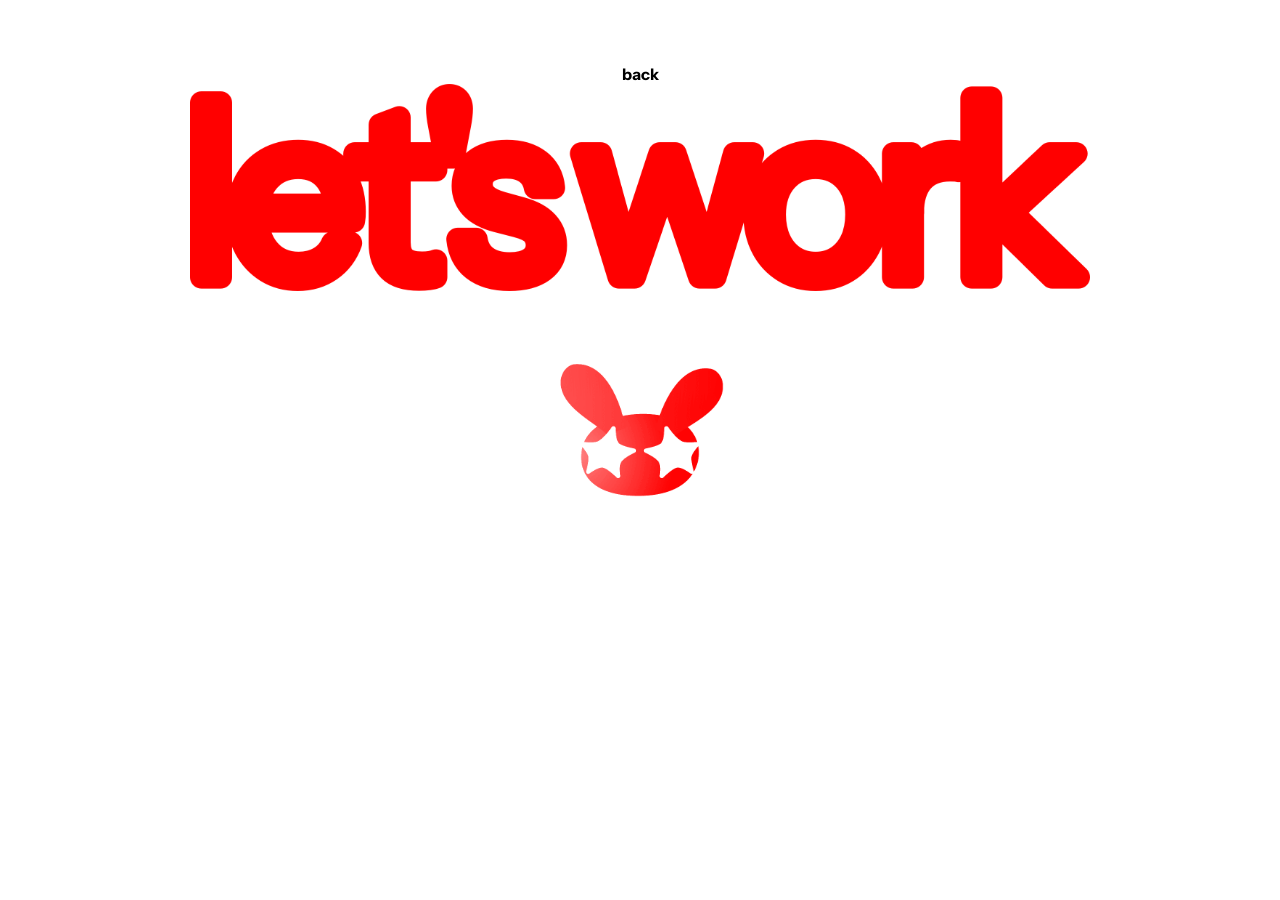
==== contact.html @ 5bd2484a "Back button added" ====
<!DOCTYPE html>
<html lang="en">
<head>
    <meta charset="UTF-8">
    <meta name="viewport" content="width=device-width, initial-scale=1.0">
     <title>jacob b - creative design & branding </title>
    <meta name="description" content="jacob bresolin is a Toronto-based brand and graphic designer who helps businesses, startups, and creators build thoughtful and visually impactful identities.">

    <title>jacobb.studio</title>
    
    <link rel="icon" type="image/png" href="assets/images/32pxfav.png">
    <link rel="stylesheet" href="style.css">
</head>

<body>

    <main>

        <!-- Back -->
        <div class="back_nav">
            <a href="index.html">back</a>
        </div>

        <!-- Logo -->
        <div class="logo">
            <img src="assets/images/title_contact.png" alt="let's work">
        </div>

        <!-- Bunny -->
        <div class="icon">
    <img src="./assets/images/bun_gif_wink-ezgif.com-gif-maker.gif" alt="Bunny Wink">
</div>

        
        

    </main>

</body>
</html>
---- style.css ----
/* =========================================================
   INSTRUMENT SANS
   ========================================================= */

@font-face {
    font-family: "Instrument Sans";
    src: url("assets/fonts/InstrumentSans-VariableFont_wdth,wght.ttf")
         format("truetype");
    font-weight: 100 900;
    font-style: normal;
    font-display: swap;
}


/* =========================================================
   RESET
   ========================================================= */

* {
    box-sizing: border-box;
}

html,
body {
    margin: 0;
    padding: 0;
}

body {
    background: #ffffff;
    color: #000000;

    font-family: "Instrument Sans", sans-serif;
    font-weight: 700;

    -webkit-font-smoothing: antialiased;
    text-rendering: optimizeLegibility;
}

a {
    color: inherit;
    text-decoration: none;
}


/* =========================================================
   MAIN
   ========================================================= */

main {
    width: 100%;
    min-height: 100vh;

    padding: 64px;

    text-align: center;
}


/* =========================================================
   TITLE
   ========================================================= */

.logo {
    display: flex;
    justify-content: center;
    align-items: center;

    width: 100%;
}

.logo img {
    display: block;

    width: 900px;
    max-width: 80vw;
    height: auto;
}


/* =========================================================
   BUNNY
   ========================================================= */

.icon {
    display: flex;
    justify-content: center;
    align-items: center;

    width: 100%;

    margin-top: 38px;
}

.icon img {
    display: block;

    width: 200px;
    max-width: 200px;
    height: auto;

    object-fit: contain;
}


/* =========================================================
   LINKS — DESKTOP
   ========================================================= */

.links {
    width: 100%;
    max-width: 900px;

    margin: 38px auto 0;
}

.links p {
    margin: 0;

    font-size: 84px;
    font-weight: 700;
    line-height: 1.05;

    letter-spacing: -0.05em;
}


/* =========================================================
   INDIVIDUAL LINKS
   ========================================================= */

.links a {
    color: #000000;

    font-weight: 700;

    text-decoration: none;

    transition: color 150ms ease;
}


/* =========================================================
   HOVER
   ========================================================= */

.links a:hover {
    color: #FF1609;
}


/* =========================================================
   MOBILE
   ========================================================= */

@media (max-width: 767px) {

    main {
        padding: 20px;

        text-align: center;
    }


    /* -------------------------
       Title
       ------------------------- */

    .logo img {
        width: 400px;
        max-width: 92vw;
    }


    /* -------------------------
       Top Video
       ------------------------- */

 .top-video {
    width: 50%;
    margin: -64px auto 0;
}

.top-video video {
    display: block;
    width: 100%;
    height: auto;
}


    /* -------------------------
       Bunny
       ------------------------- */

    .icon {
        margin-top: 55px;
    }

    .icon img {
        width: 150px;
        max-width: 150px;
    }


    /* -------------------------
       Links
       ------------------------- */

    .links {
        width: 100%;

        margin-top: 70px;
    }

    .links p {
        display: flex;
        flex-direction: column;
        align-items: center;

        margin: 0;

        font-size: 84px;
        font-weight: 700;
        line-height: 1.05;

        letter-spacing: -0.05em;
    }

    .links a {
        display: block;

        color: #000000;
        font-weight: 700;
    }


    /* Make "inquiry form." wrap like the reference */

    .links a:first-child {
        max-width: 360px;
    }
}


/* =========================================================
   SMALL MOBILE
   ========================================================= */

@media (max-width: 450px) {

    main {
        padding: 16px;
    }


    /* -------------------------
       Title
       ------------------------- */

    .logo img {
        width: 100%;
        max-width: 100%;
    }


    /* -------------------------
       Bunny
       ------------------------- */

    .icon {
        margin-top: 55px;
    }

    .icon img {
        width: 145px;
        max-width: 145px;
    }


    /* -------------------------
       Links
       ------------------------- */

    .links {
        margin-top: 65px;
    }

    .links p {
        font-size: 48px;
        line-height: 0.95;
    }

    .links a:first-child {
        max-width: 330px;
    }
}
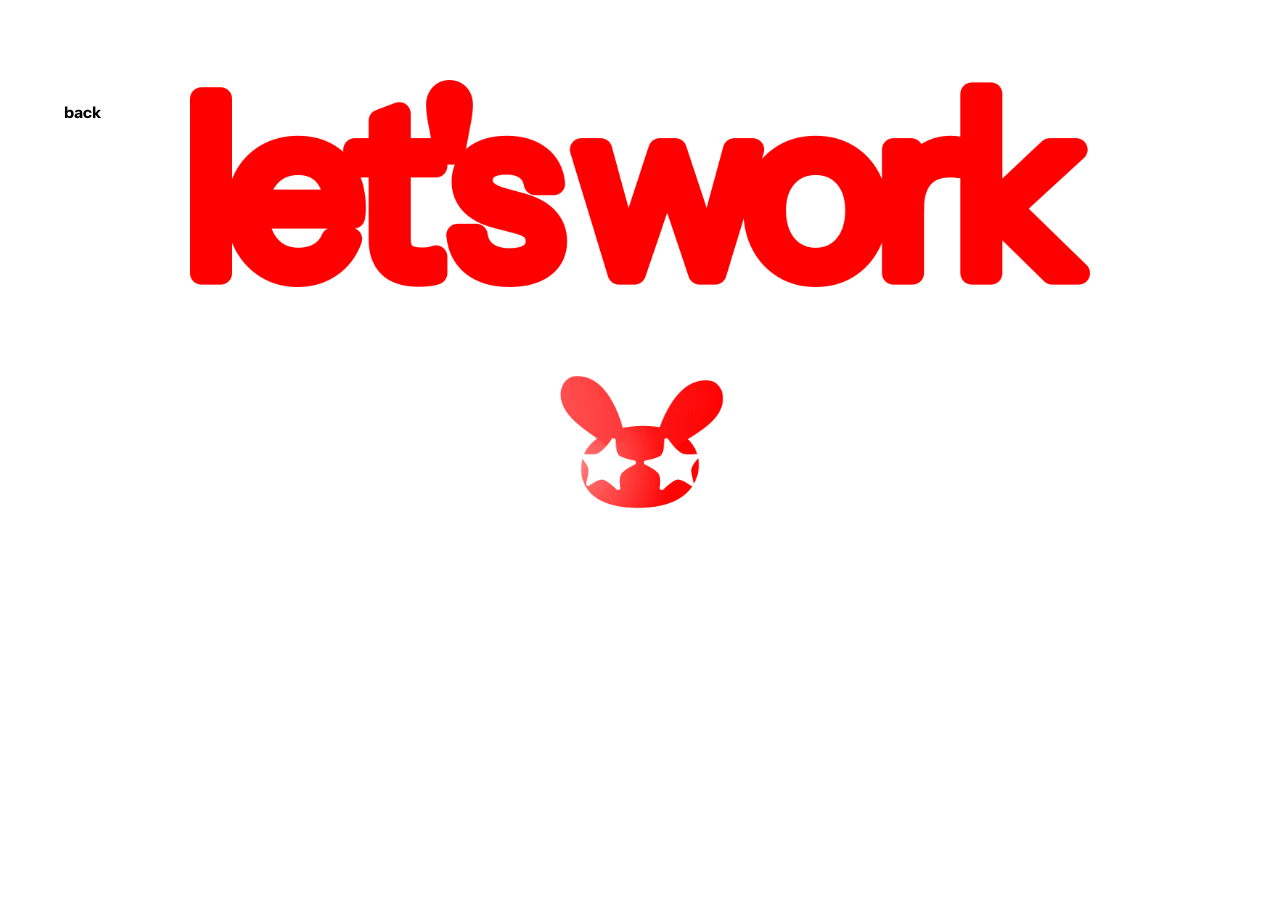
==== commit 19ad8764: "Add paragraph" ====
--- a/contact.html
+++ b/contact.html
@@ -22,8 +22,8 @@
         </div>
 
         <!-- Logo -->
-        <div class="logo">
-            <img src="assets/images/title_contact.png" alt="let's work">
+        <div class="logo"><p>
+            <img src="assets/images/title_contact.png" alt="let's work"></p>
         </div>
 
         <!-- Bunny -->
--- a/style.css
+++ b/style.css
@@ -294,3 +294,22 @@
         max-width: 330px;
     }
 }
+
+
+   .back_nav {  
+   position: absolute;
+    z-index: 10;
+    overflow: hidden;
+
+    margin: 38px auto 0;
+}
+
+.back_nav p {
+    margin: 0;
+
+    font-size: 84px;
+    font-weight: 700;
+    line-height: 1.05;
+
+    letter-spacing: -0.05em;
+}
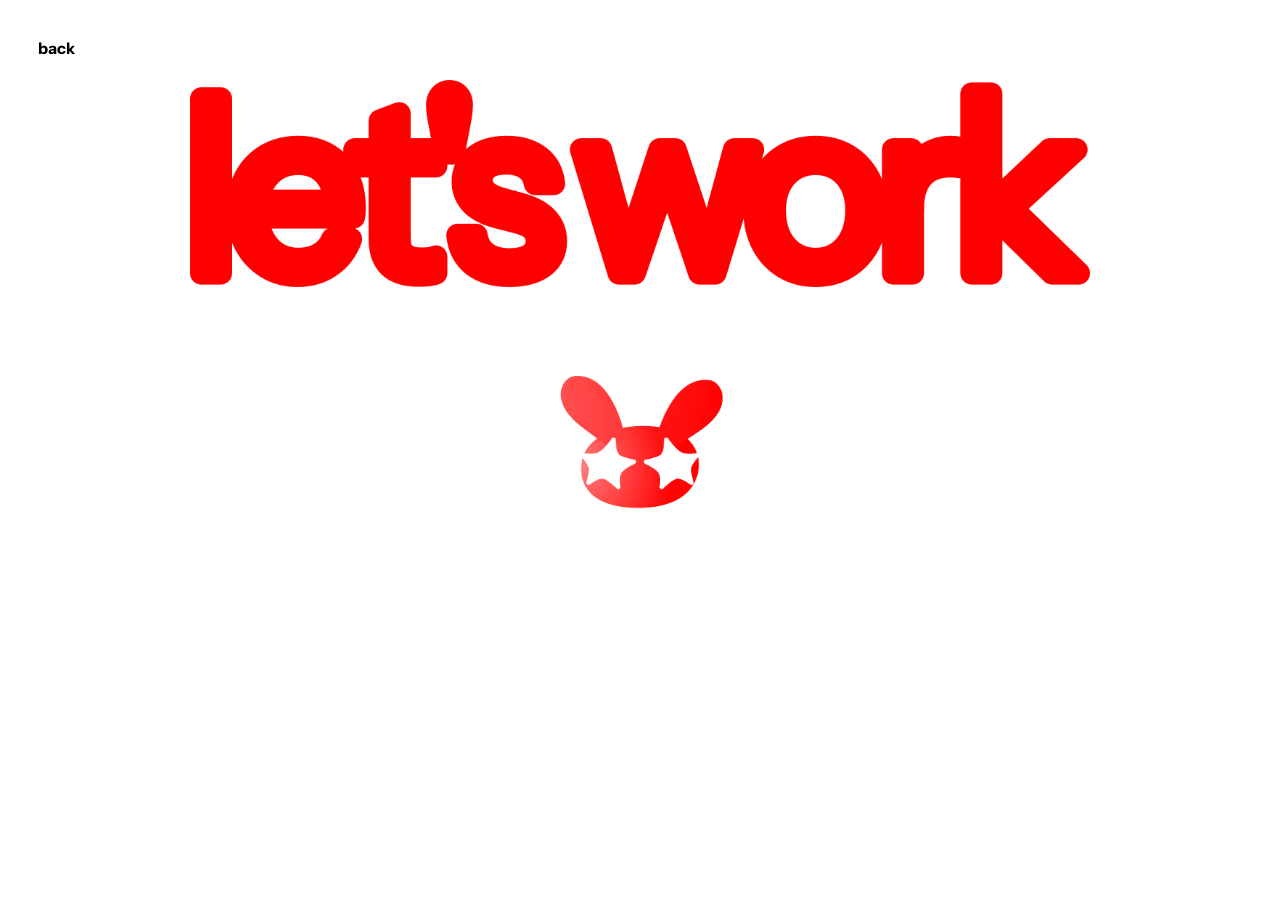
==== commit eaf97f29: "Bak nav reorg" ====
--- a/contact.html
+++ b/contact.html
@@ -14,12 +14,12 @@
 
 <body>
 
-    <main>
-
-        <!-- Back -->
+         <!-- Back -->
         <div class="back_nav">
             <a href="index.html">back</a>
         </div>
+    
+    <main>
 
         <!-- Logo -->
         <div class="logo"><p>
--- a/style.css
+++ b/style.css
@@ -77,6 +77,22 @@
     height: auto;
 }
 
+.logo2 {
+    display: flex;
+    justify-content: center;
+    align-items: center;
+
+    width: 100%;
+}
+
+.logo2 img {
+    display: block;
+
+    width: 800px;
+    max-width: 80vw;
+    height: auto;
+}
+
 
 /* =========================================================
    BUNNY
@@ -296,16 +312,13 @@
 }
 
 
-   .back_nav {  
-   position: absolute;
-    z-index: 10;
-    overflow: hidden;
-
-    margin: 38px auto 0;
+  .back_nav {
+    position: absolute;
+
+    margin: 38px;
 }
 
 .back_nav p {
-    margin: 0;
 
     font-size: 84px;
     font-weight: 700;
@@ -313,3 +326,7 @@
 
     letter-spacing: -0.05em;
 }
+
+.back_nav a:hover {
+    color: #FF1609;
+}
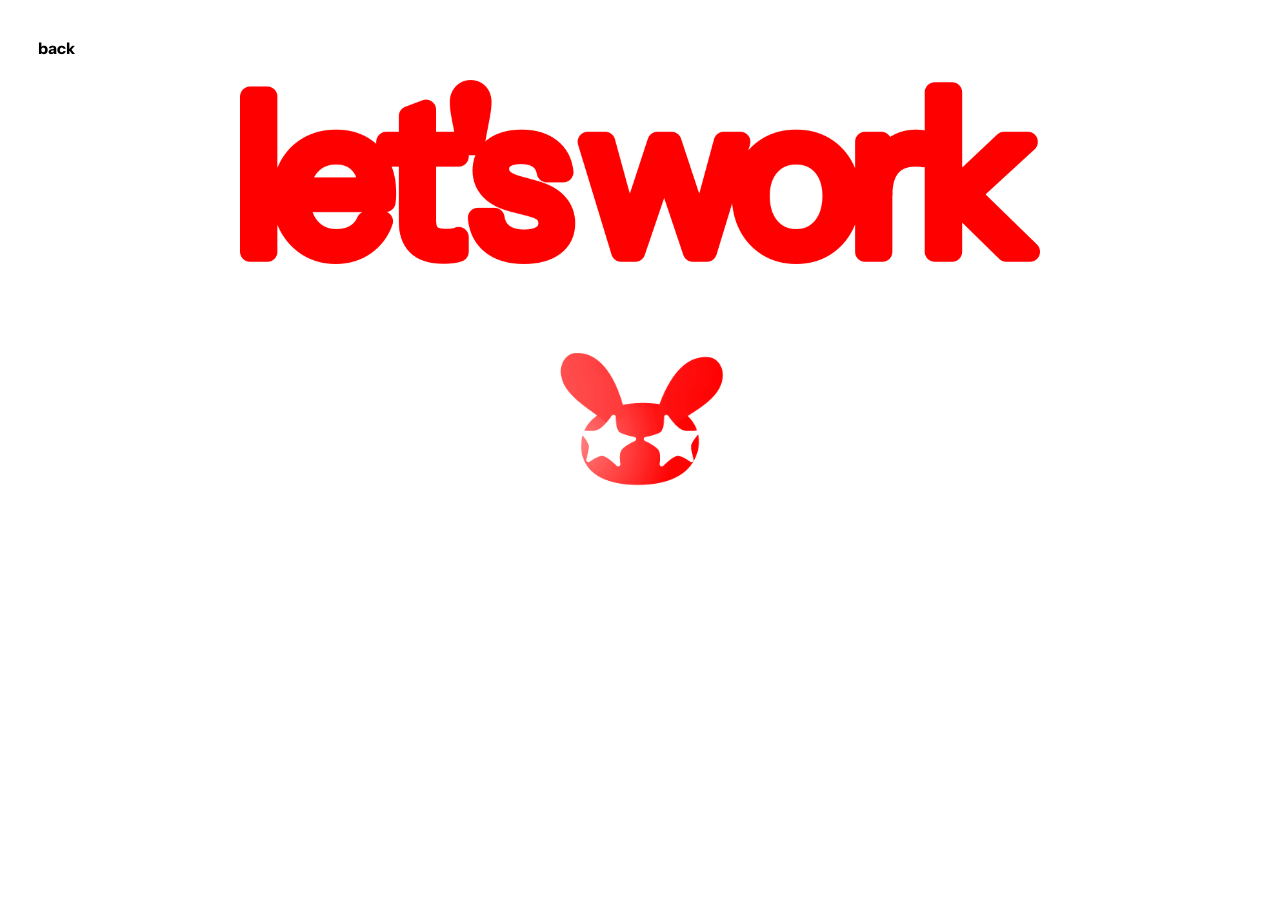
==== commit 54d19651: "Update title asset class" ====
--- a/contact.html
+++ b/contact.html
@@ -22,7 +22,7 @@
     <main>
 
         <!-- Logo -->
-        <div class="logo"><p>
+        <div class="logo2"><p>
             <img src="assets/images/title_contact.png" alt="let's work"></p>
         </div>
 
--- a/style.css
+++ b/style.css
@@ -164,6 +164,25 @@
     color: #FF1609;
 }
 
+  .back_nav {
+    position: absolute;
+
+    margin: 38px;
+}
+
+.back_nav p {
+
+    font-size: 84px;
+    font-weight: 700;
+    line-height: 1.05;
+
+    letter-spacing: -0.05em;
+}
+
+.back_nav a:hover {
+    color: #FF1609;
+}
+
 
 /* =========================================================
    MOBILE
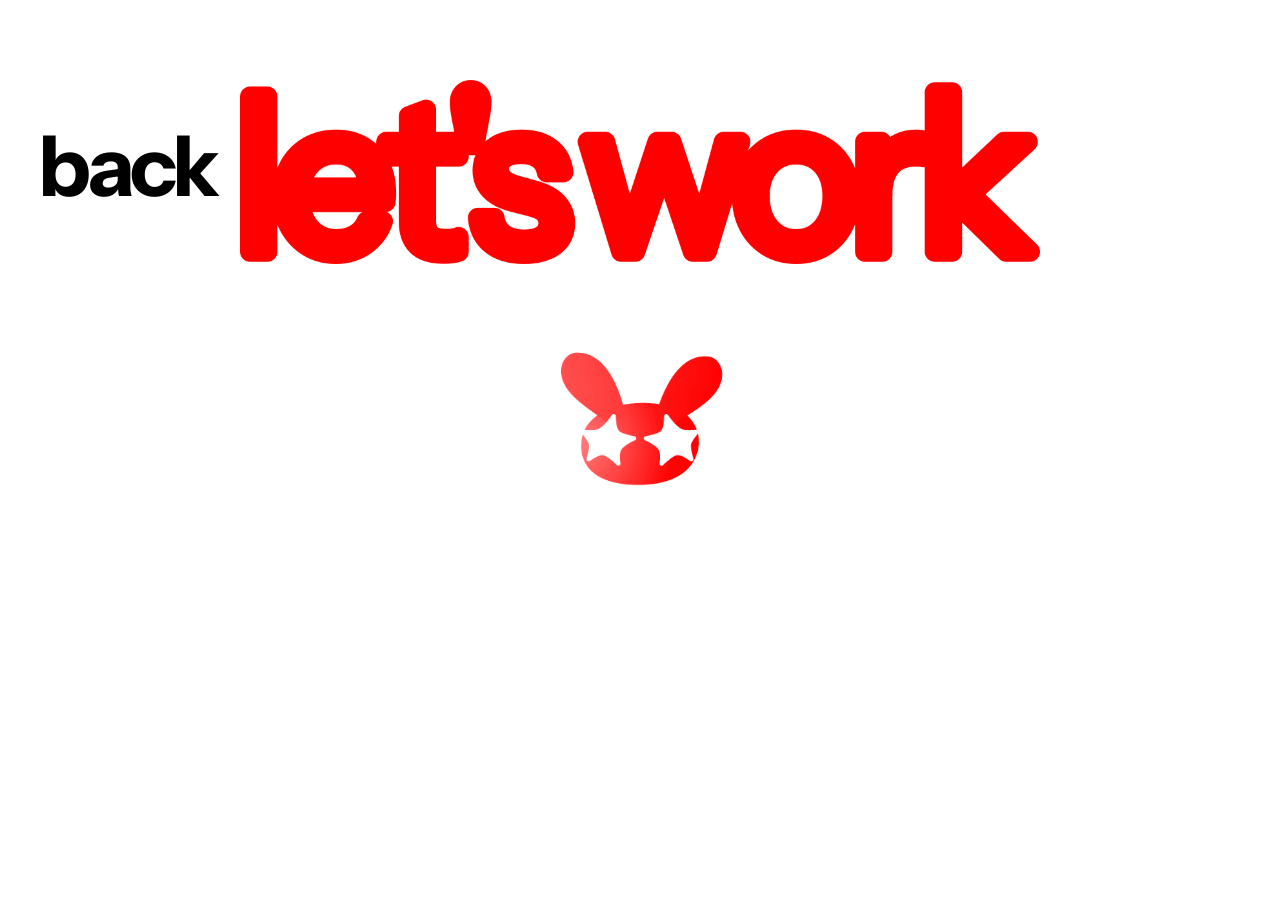
==== commit c743d9c9: "Update back_nav class" ====
--- a/contact.html
+++ b/contact.html
@@ -14,9 +14,11 @@
 
 <body>
 
+     <div class="page-loader"></div>
          <!-- Back -->
         <div class="back_nav">
-            <a href="index.html">back</a>
+            <p>
+            <a href="index.html">back</a></p>
         </div>
     
     <main>
--- a/style.css
+++ b/style.css
@@ -331,21 +331,53 @@
 }
 
 
-  .back_nav {
-    position: absolute;
-
-    margin: 38px;
-}
-
-.back_nav p {
-
-    font-size: 84px;
-    font-weight: 700;
-    line-height: 1.05;
-
-    letter-spacing: -0.05em;
-}
-
-.back_nav a:hover {
-    color: #FF1609;
-}
+/* Hide page until the red screen has covered it */
+main {
+    opacity: 0;
+    animation: pageAppear 1.8s forwards;
+}
+
+/* Red loading screen */
+.page-loader {
+    position: fixed;
+    inset: 0;
+    background: #FF1609;
+    z-index: 9999;
+
+    transform-origin: top;
+    animation: redReveal 1.8s cubic-bezier(0.76, 0, 0.24, 1) forwards;
+}
+
+/* Page appears underneath the red */
+@keyframes pageAppear {
+    0%, 40% {
+        opacity: 0;
+    }
+
+    41%, 100% {
+        opacity: 1;
+    }
+}
+
+/* Red animation */
+@keyframes redReveal {
+    /* Start as a thin line */
+    0% {
+        transform: scaleY(0.01);
+    }
+
+    /* Grow downward until entire screen is covered */
+    40% {
+        transform: scaleY(1);
+    }
+
+    /* Hold while page finishes appearing underneath */
+    65% {
+        transform: scaleY(1);
+    }
+
+    /* Slide completely off the bottom */
+    100% {
+        transform: translateY(100%);
+    }
+}
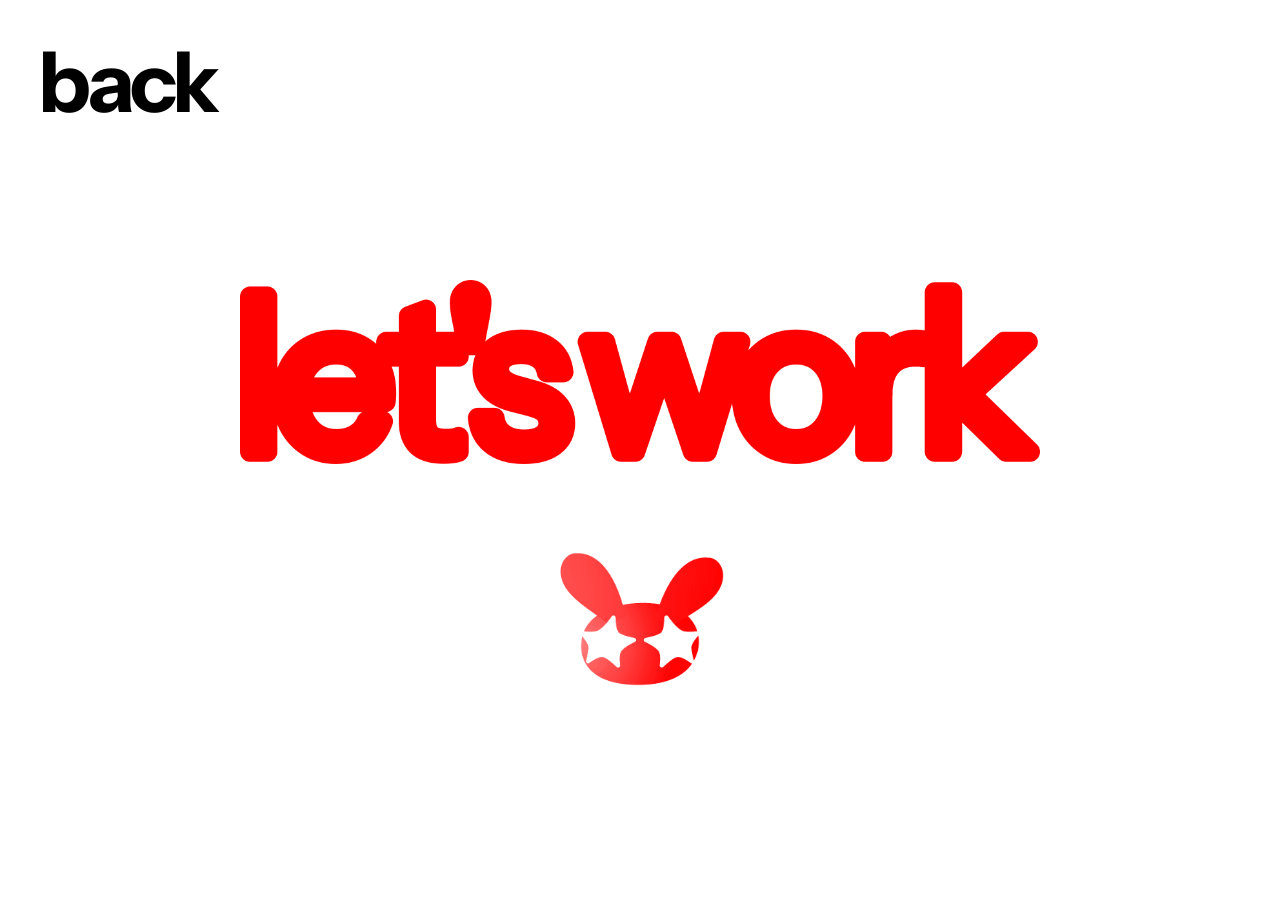
==== commit 071025cb: "Adding JS Script" ====
--- a/contact.html
+++ b/contact.html
@@ -37,6 +37,6 @@
         
 
     </main>
-
+<script src="loader.js"></script>
 </body>
 </html>
--- a/style.css
+++ b/style.css
@@ -51,7 +51,7 @@
     width: 100%;
     min-height: 100vh;
 
-    padding: 64px;
+    padding: 264px 64px 64px;
 
     text-align: center;
 }
@@ -142,35 +142,22 @@
 
 
 /* =========================================================
-   INDIVIDUAL LINKS
-   ========================================================= */
-
-.links a {
-    color: #000000;
-
-    font-weight: 700;
-
-    text-decoration: none;
-
-    transition: color 150ms ease;
-}
-
-
-/* =========================================================
-   HOVER
-   ========================================================= */
-
-.links a:hover {
-    color: #FF1609;
-}
-
-  .back_nav {
+   BACK NAV
+   ========================================================= */
+
+.back_nav {
     position: absolute;
 
+    width: 100%;
+    max-width: 900px;
+
     margin: 38px;
+
+    z-index: 100;
 }
 
 .back_nav p {
+    margin: 0;
 
     font-size: 84px;
     font-weight: 700;
@@ -179,6 +166,30 @@
     letter-spacing: -0.05em;
 }
 
+
+/* =========================================================
+   INDIVIDUAL LINKS
+   ========================================================= */
+
+.links a {
+    color: #000000;
+
+    font-weight: 700;
+
+    text-decoration: none;
+
+    transition: color 150ms ease;
+}
+
+
+/* =========================================================
+   HOVER
+   ========================================================= */
+
+.links a:hover {
+    color: #FF1609;
+}
+
 .back_nav a:hover {
     color: #FF1609;
 }
@@ -191,7 +202,7 @@
 @media (max-width: 767px) {
 
     main {
-        padding: 20px;
+        padding: 264px 64px 64px;
 
         text-align: center;
     }
@@ -211,16 +222,16 @@
        Top Video
        ------------------------- */
 
- .top-video {
-    width: 50%;
-    margin: -64px auto 0;
-}
-
-.top-video video {
-    display: block;
-    width: 100%;
-    height: auto;
-}
+    .top-video {
+        width: 50%;
+        margin: -64px auto 0;
+    }
+
+    .top-video video {
+        display: block;
+        width: 100%;
+        height: auto;
+    }
 
 
     /* -------------------------
@@ -274,6 +285,20 @@
     .links a:first-child {
         max-width: 360px;
     }
+
+
+    /* -------------------------
+       Back Navigation
+       ------------------------- */
+
+    .back_nav {
+        margin-top: 38px;
+    }
+
+    .back_nav p {
+        font-size: 84px;
+        line-height: 1.05;
+    }
 }
 
 
@@ -284,7 +309,7 @@
 @media (max-width: 450px) {
 
     main {
-        padding: 16px;
+        padding: 264px 16px 64px;
     }
 
 
@@ -328,55 +353,101 @@
     .links a:first-child {
         max-width: 330px;
     }
-}
-
-
-/* Hide page until the red screen has covered it */
-main {
+
+
+    /* -------------------------
+       Back Navigation
+       ------------------------- */
+
+    .back_nav {
+        margin-top: 65px;
+
+        z-index: 100;
+    }
+
+    .back_nav p {
+        font-size: 48px;
+        line-height: 0.95;
+    }
+}
+
+
+/* =========================================================
+   PAGE LOAD — PAGE CONTENT
+   ========================================================= */
+
+main,
+.back_nav {
     opacity: 0;
-    animation: pageAppear 1.8s forwards;
-}
-
-/* Red loading screen */
+
+    animation:
+        pageAppear 2s
+        linear
+        forwards;
+}
+
+@keyframes pageAppear {
+
+    0%,
+    40% {
+        opacity: 0;
+    }
+
+    41%,
+    100% {
+        opacity: 1;
+    }
+}
+
+
+/* =========================================================
+   RED PAGE LOADER
+   ========================================================= */
+
 .page-loader {
     position: fixed;
+
     inset: 0;
+
     background: #FF1609;
+
     z-index: 9999;
 
+    overflow: visible;
+
     transform-origin: top;
-    animation: redReveal 1.8s cubic-bezier(0.76, 0, 0.24, 1) forwards;
-}
-
-/* Page appears underneath the red */
-@keyframes pageAppear {
-    0%, 40% {
-        opacity: 0;
-    }
-
-    41%, 100% {
-        opacity: 1;
-    }
-}
-
-/* Red animation */
+
+    animation:
+        redReveal 2s
+        cubic-bezier(0.76, 0, 0.24, 1)
+        forwards;
+}
+
 @keyframes redReveal {
-    /* Start as a thin line */
+
+    /* Thin line */
+
     0% {
         transform: scaleY(0.01);
     }
 
-    /* Grow downward until entire screen is covered */
+
+    /* Expand to cover the entire page */
+
     40% {
         transform: scaleY(1);
     }
 
-    /* Hold while page finishes appearing underneath */
+
+    /* Hold over the loaded page */
+
     65% {
         transform: scaleY(1);
     }
 
-    /* Slide completely off the bottom */
+
+    /* Slide completely downward */
+
     100% {
         transform: translateY(100%);
     }
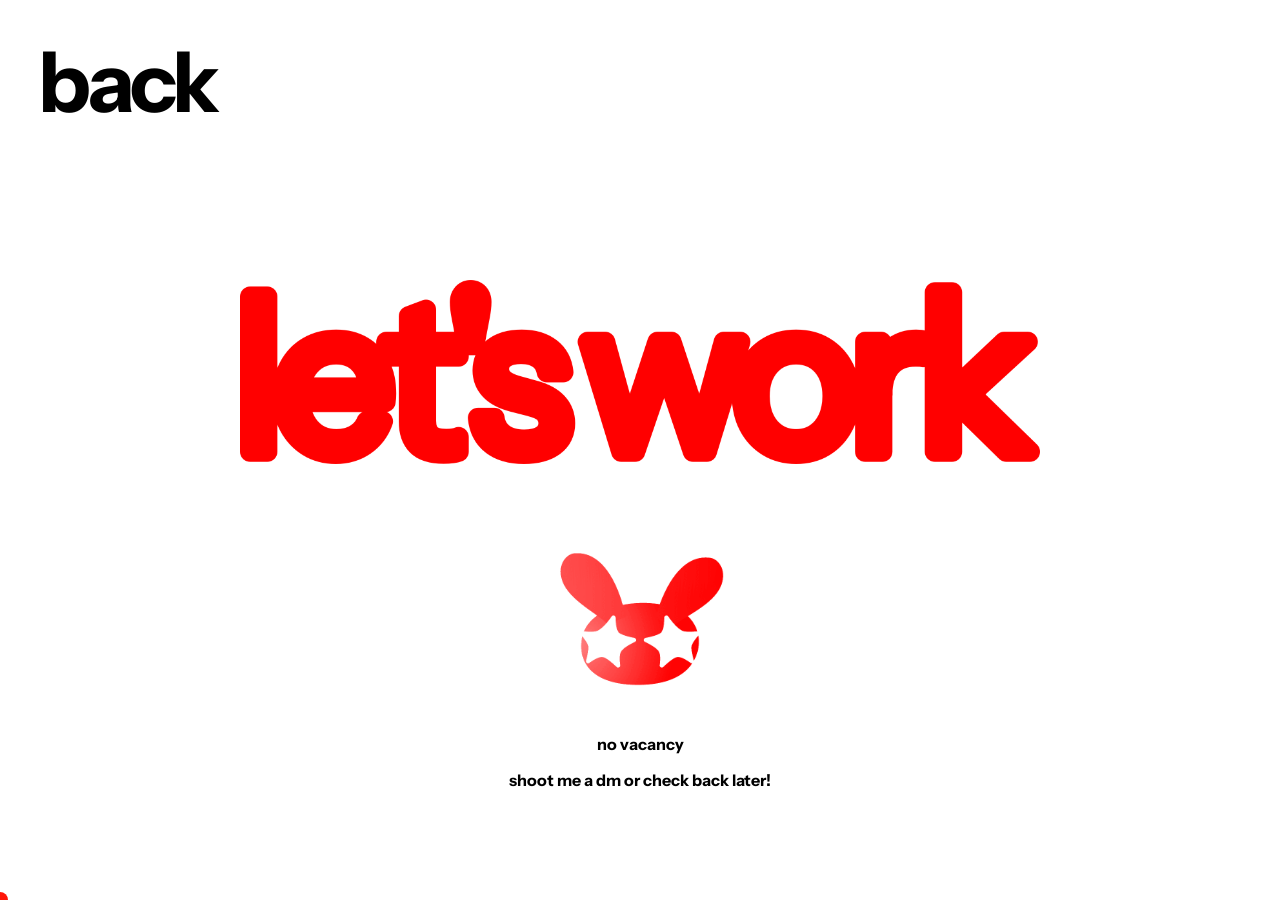
==== commit ee1b7e79: "Adding vacancy notice" ====
--- a/contact.html
+++ b/contact.html
@@ -33,8 +33,8 @@
     <img src="./assets/images/bun_gif_wink-ezgif.com-gif-maker.gif" alt="Bunny Wink">
 </div>
 
-        
-        
+<div class="vacancy"><p>no vacancy</p></div>
+    <div class="vacancymessage"><p>shoot me a dm or check back later!</p></div>    
 
     </main>
 <script src="loader.js"></script>
--- a/style.css
+++ b/style.css
@@ -452,3 +452,60 @@
         transform: translateY(100%);
     }
 }
+
+/* =========================================================
+   CUSTOM CURSOR
+   ========================================================= */
+
+@media (pointer: fine) {
+
+    body,
+    a {
+        cursor: none;
+    }
+
+    .custom-cursor {
+        position: fixed;
+        width: 16px;
+        height: 16px;
+
+        background: #FF1609;
+
+        border-radius: 50%;
+
+        pointer-events: none;
+
+        transform:
+            translate(-50%, -50%)
+            scale(1);
+
+        z-index: 100000;
+
+        transition:
+            width 180ms ease,
+            height 180ms ease,
+            background 180ms ease,
+            border 180ms ease,
+            transform 180ms ease;
+    }
+
+
+    /* ---------------------------------------------
+       HOVERING A LINK
+       --------------------------------------------- */
+
+    .custom-cursor.cursor-link {
+
+        width: 34px;
+        height: 34px;
+
+        background: transparent;
+
+        border: 3px solid #FF1609;
+
+        transform:
+            translate(-50%, -50%)
+            scale(1);
+    }
+
+}
